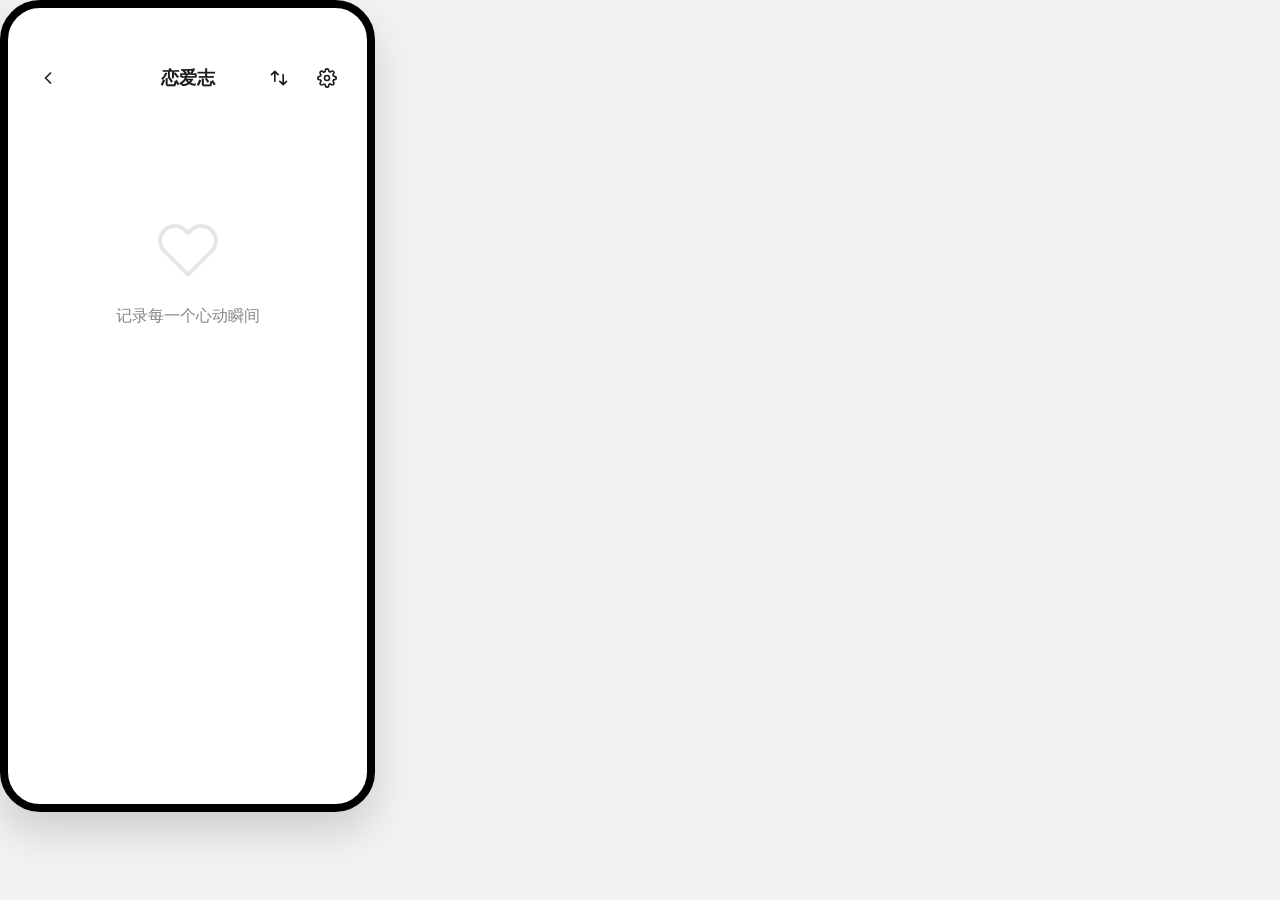
==== love_journal.html @ 40fe059c "feat: 添加恋爱志应用页面并调整样式 - 创建新的恋爱志页面 (love_journal.html)，包含可自定义壁纸的功能 - 在主页为恋爱志图标添加点击跳转链接和爱心SVG图标 - 调整好友动" ====
<!DOCTYPE html>
<html lang="zh-CN">
<head>
    <meta charset="UTF-8">
    <meta name="viewport" content="width=device-width, initial-scale=1.0, maximum-scale=1.0, user-scalable=no, viewport-fit=cover">
    <title>恋爱志</title>
    <link rel="stylesheet" href="style.css">
    <link href="https://fonts.googleapis.com/css2?family=Nunito:wght@400;700&display=swap" rel="stylesheet">
    <style>
        body {
            background-color: #f2f2f2;
            display: flex;
            justify-content: center;
            align-items: center;
            height: 100vh;
            margin: 0;
        }
        /* Settings Modal Styles */
        .app-modal {
            position: absolute;
            top: 0;
            left: 0;
            width: 100%;
            height: 100%;
            background: #f5f5f7;
            z-index: 100;
            display: none;
            flex-direction: column;
        }
        .app-modal.active {
            display: flex;
        }
        .settings-header {
            display: flex;
            justify-content: space-between;
            align-items: center;
            padding: 10px 20px;
            margin-top: 40px; /* Status bar spacing */
        }
        .settings-content {
            padding: 20px;
            flex: 1;
            overflow-y: auto;
        }
        .settings-group {
            background: white;
            border-radius: 12px;
            padding: 15px;
            margin-bottom: 20px;
            box-shadow: 0 2px 8px rgba(0,0,0,0.02);
        }
        .settings-item {
            display: flex;
            justify-content: space-between;
            align-items: center;
        }
        .settings-label {
            font-size: 16px;
            color: #1d1d1f;
        }
        .action-btn {
            background: #f2f2f2;
            border: none;
            padding: 8px 16px;
            border-radius: 8px;
            cursor: pointer;
            font-size: 14px;
            color: #1d1d1f;
        }
        
        .love-journal-header {
            display: flex;
            justify-content: space-between;
            align-items: center;
            padding: 10px 20px;
            background: transparent; /* Transparent as requested */
            position: absolute;
            top: 40px; /* Adjust based on status bar area in phone frame */
            left: 0;
            right: 0;
            z-index: 10;
        }
        .header-btn {
            background: none;
            border: none;
            cursor: pointer;
            padding: 10px;
            color: #1d1d1f;
            display: flex;
            align-items: center;
            justify-content: center;
        }
        .header-title {
            position: absolute;
            left: 50%;
            transform: translateX(-50%);
            font-size: 18px;
            font-weight: 600;
            color: #1d1d1f;
            pointer-events: none;
        }
        .header-left, .header-right {
            display: flex;
            align-items: center;
            gap: 8px;
            z-index: 20; /* Ensure buttons are clickable above title layer if needed */
        }
        .content-area {
            padding-top: 90px; /* Space for header */
            padding-left: 20px;
            padding-right: 20px;
            height: 100%;
            overflow-y: auto;
            position: relative;
            z-index: 5; /* Above background but below header */
        }
    </style>
</head>
<body>
    <div class="app-shell">
        <div class="phone-frame" style="background: #fff; position: relative; overflow: hidden;"> 
            <!-- Background Layer -->
            <div id="love-journal-bg" style="position: absolute; top: 0; left: 0; width: 100%; height: 100%; z-index: 0; background-size: cover; background-position: center; transition: background-image 0.3s ease;"></div>

            <div class="love-journal-header">
                <div class="header-left">
                    <button class="header-btn" onclick="window.location.href='index.html'">
                        <svg width="24" height="24" viewBox="0 0 24 24" fill="none" stroke="currentColor" stroke-width="2" stroke-linecap="round" stroke-linejoin="round"><path d="M15 18l-6-6 6-6"/></svg>
                    </button>
                </div>
                <div class="header-title">恋爱志</div>
                <div class="header-right">
                    <!-- Switch Icon -->
                    <button class="header-btn" id="switch-btn">
                        <svg width="24" height="24" viewBox="0 0 24 24" fill="none" stroke="currentColor" stroke-width="2" stroke-linecap="round" stroke-linejoin="round">
                            <path d="M7 16V4M7 4L3 8M7 4L11 8M17 8V20M17 20L21 16M17 20L13 16"></path>
                        </svg>
                    </button>
                    <!-- Settings Icon -->
                    <button class="header-btn" id="settings-btn">
                        <svg width="24" height="24" viewBox="0 0 24 24" fill="none" stroke="currentColor" stroke-width="2" stroke-linecap="round" stroke-linejoin="round">
                            <circle cx="12" cy="12" r="3"></circle>
                            <path d="M19.4 15a1.65 1.65 0 0 0 .33 1.82l.06.06a2 2 0 0 1 0 2.83 2 2 0 0 1-2.83 0l-.06-.06a1.65 1.65 0 0 0-1.82-.33 1.65 1.65 0 0 0-1 1.51V21a2 2 0 0 1-2 2 2 2 0 0 1-2-2v-.09A1.65 1.65 0 0 0 9 19.4a1.65 1.65 0 0 0-1.82.33l-.06.06a2 2 0 0 1-2.83 0 2 2 0 0 1 0-2.83l.06-.06a1.65 1.65 0 0 0 .33-1.82 1.65 1.65 0 0 0-1.51-1H3a2 2 0 0 1-2-2 2 2 0 0 1 2-2h.09A1.65 1.65 0 0 0 4.6 9a1.65 1.65 0 0 0-.33-1.82l-.06-.06a2 2 0 0 1 0-2.83 2 2 0 0 1 2.83 0l.06.06a1.65 1.65 0 0 0 1.82.33H9a1.65 1.65 0 0 0 1-1.51V3a2 2 0 0 1 2-2 2 2 0 0 1 2 2v.09a1.65 1.65 0 0 0 1 1.51 1.65 1.65 0 0 0 1.82-.33l.06-.06a2 2 0 0 1 2.83 0 2 2 0 0 1 0 2.83l-.06.06a1.65 1.65 0 0 0-.33 1.82V9a1.65 1.65 0 0 0 1.51 1H21a2 2 0 0 1 2 2 2 2 0 0 1-2 2h-.09a1.65 1.65 0 0 0-1.51 1z"></path>
                        </svg>
                    </button>
                </div>
            </div>
            
            <div class="content-area">
                <!-- Placeholder Content -->
                <div id="placeholder-content" style="text-align: center; color: #86868b; margin-top: 100px;">
                    <svg width="64" height="64" viewBox="0 0 24 24" fill="none" stroke="#e5e5ea" stroke-width="1.5" stroke-linecap="round" stroke-linejoin="round" style="margin-bottom: 20px;">
                        <path d="M20.84 4.61a5.5 5.5 0 0 0-7.78 0L12 5.67l-1.06-1.06a5.5 5.5 0 0 0-7.78 7.78l1.06 1.06L12 21.23l7.78-7.78 1.06-1.06a5.5 5.5 0 0 0 0-7.78z"></path>
                    </svg>
                    <p>记录每一个心动瞬间</p>
                </div>
            </div>

            <!-- Settings Modal -->
            <div id="settings-modal" class="app-modal">
                <div class="settings-header">
                    <button class="header-btn" id="close-settings-btn">
                        <svg width="24" height="24" viewBox="0 0 24 24" fill="none" stroke="currentColor" stroke-width="2" stroke-linecap="round" stroke-linejoin="round"><path d="M15 18l-6-6 6-6"/></svg>
                    </button>
                    <div class="header-title">设置</div>
                    <button class="header-btn" id="save-settings-btn" style="font-weight: bold; font-size: 16px;">保存</button>
                </div>
                <div class="settings-content">
                    <div class="settings-group">
                        <div class="settings-item">
                            <span class="settings-label">更换壁纸</span>
                            <input type="file" id="wallpaper-input" accept="image/*" style="display: none;">
                            <button class="action-btn" id="upload-wallpaper-btn">选择图片</button>
                        </div>
                        <div id="wallpaper-preview" style="margin-top: 15px; width: 100%; height: 150px; background-color: #f2f2f2; border-radius: 8px; background-size: cover; background-position: center; display: none;"></div>
                    </div>
                </div>
            </div>
        </div>
    </div>

    <script>
        document.addEventListener('DOMContentLoaded', () => {
            const settingsBtn = document.getElementById('settings-btn');
            const settingsModal = document.getElementById('settings-modal');
            const closeSettingsBtn = document.getElementById('close-settings-btn');
            const saveSettingsBtn = document.getElementById('save-settings-btn');
            const uploadWallpaperBtn = document.getElementById('upload-wallpaper-btn');
            const wallpaperInput = document.getElementById('wallpaper-input');
            const wallpaperPreview = document.getElementById('wallpaper-preview');
            const loveJournalBg = document.getElementById('love-journal-bg');
            const placeholderContent = document.getElementById('placeholder-content');

            let tempWallpaper = null;

            // Load saved wallpaper
            const savedWallpaper = localStorage.getItem('love_journal_wallpaper');
            if (savedWallpaper) {
                loveJournalBg.style.backgroundImage = `url('${savedWallpaper}')`;
                placeholderContent.style.display = 'none'; // Hide placeholder if wallpaper exists
            }

            // Open Settings
            settingsBtn.addEventListener('click', () => {
                settingsModal.classList.add('active');
                // Always fetch the latest saved wallpaper
                const currentSavedWallpaper = localStorage.getItem('love_journal_wallpaper');
                if (currentSavedWallpaper) {
                    wallpaperPreview.style.backgroundImage = `url('${currentSavedWallpaper}')`;
                    wallpaperPreview.style.display = 'block';
                } else {
                    wallpaperPreview.style.display = 'none';
                    wallpaperPreview.style.backgroundImage = '';
                }
                tempWallpaper = null; // Reset temp
            });

            // Close Settings (without saving if not saved)
            closeSettingsBtn.addEventListener('click', () => {
                settingsModal.classList.remove('active');
                tempWallpaper = null; // Discard changes
            });

            // Upload Wallpaper Trigger
            uploadWallpaperBtn.addEventListener('click', () => {
                wallpaperInput.click();
            });

            // Handle File Input
            wallpaperInput.addEventListener('change', (e) => {
                const file = e.target.files && e.target.files[0];
                if (!file) return;

                const reader = new FileReader();
                reader.onload = (event) => {
                    tempWallpaper = event.target.result;
                    wallpaperPreview.style.backgroundImage = `url('${tempWallpaper}')`;
                    wallpaperPreview.style.display = 'block';
                };
                reader.readAsDataURL(file);
                wallpaperInput.value = ''; // Reset
            });

            // Save Settings
            saveSettingsBtn.addEventListener('click', () => {
                if (tempWallpaper) {
                    localStorage.setItem('love_journal_wallpaper', tempWallpaper);
                    loveJournalBg.style.backgroundImage = `url('${tempWallpaper}')`;
                    placeholderContent.style.display = 'none'; // Hide placeholder on save
                }
                settingsModal.classList.remove('active');
            });
        });
    </script>
</body>
</html>
---- style.css ----
:root {
    /* INS 简约黑白灰 */
    --bg-color: #f5f5f7;
    --glass-bg: rgba(255, 255, 255, 0.8);
    --glass-border: rgba(0, 0, 0, 0.05);
    --shadow-light: rgba(255, 255, 255, 1);
    --shadow-dark: rgba(0, 0, 0, 0.08);
    
    --color-text: #1d1d1f;
    --color-secondary: #86868b;
    --color-accent: #000000;
}

* {
    box-sizing: border-box;
    margin: 0;
    padding: 0;
    user-select: none;
    -webkit-tap-highlight-color: transparent;
    -webkit-touch-callout: none;
}

/* 禁止输入框缩放和默认行为 */
input, textarea, select {
    user-select: auto; /* 允许选择文本 */
    -webkit-user-select: auto;
    font-size: 16px !important; /* 强制 16px 防止 iOS 缩放 */
}

input,
textarea,
select,
button,
option,
optgroup {
    font-family: inherit;
}

html {
    height: 100%;
    width: 100%;
    touch-action: manipulation; /* Allow some default touch actions but prevent double-tap zoom */
}

body {
    font-family: -apple-system, BlinkMacSystemFont, 'SF Pro Text', 'Helvetica Neue', sans-serif;
    background: #f2f2f2;
    min-height: 100vh; /* Ensure body covers viewport */
    width: 100%;
    display: flex;
    justify-content: center;
    align-items: center;
    margin: 0;
    overscroll-behavior-y: none; /* Prevent pull-to-refresh on body */
}

/* App Shell: 限制内部内容高度为视口 */
.app-shell {
    min-height: 100vh;
    width: 100%;
    display: flex;
    align-items: stretch;
}

/* 手机外框 - 桌面预览模式 */
.phone-frame {
    width: 375px;
    height: 812px;
    background: #f5f5f7;
    border-radius: 40px;
    border: 8px solid #000000;
    box-shadow: 0 20px 40px rgba(0,0,0,0.15);
    padding: 20px;
    position: relative;
    overflow: hidden;
    transition: all 0.3s ease;
}

/* 移动端全屏适配 & PWA 模式 */
@media screen and (max-width: 500px), (display-mode: standalone) {
    .app-shell {
        height: 100dvh;
        width: 100%;
        overflow: hidden;
        background: #f5f5f7;
        align-items: flex-start;
    }
    
    .phone-frame {
        width: 100%;
        height: 100dvh;
        max-height: 100dvh;
        border: none;
        border-radius: 0;
        padding: 0;
        background: transparent;
        box-shadow: none;
        display: flex;
        flex-direction: column;
        overflow: hidden;
        position: relative;
    }

    /* 确保所有全屏页面和模态框都使用 100dvh */
    .screen {
        width: 100%;
        height: 100dvh;
        position: absolute;
        top: 0;
        left: 0;
        display: none; /* 默认隐藏 */
        flex-direction: column;
        background: #f5f5f7;
    }
    
    .screen.active {
        display: flex;
        z-index: 10;
    }

    /* Home Screen specific */
    #home-screen {
        z-index: 5; /* Base layer */
        background: transparent;
    }

    /* 调整顶部安全距离 */
    .header-section {
        margin-top: max(56px, env(safe-area-inset-top));
        flex-shrink: 0; /* Prevent header from shrinking */
    }
    
    /* 适配底部安全距离 */
    .dock-container {
        padding-bottom: max(20px, env(safe-area-inset-bottom));
        height: auto; /* 允许高度自适应 */
        min-height: 90px; /* 保持原有视觉高度 */
        flex-shrink: 0; /* Prevent dock from shrinking */
    }
    
    /* 修复 iOS 弹性滚动导致的空白 */
    .main-content {
        flex: 1; /* Take remaining space */
        overflow-y: auto; /* Internal scrolling only */
        -webkit-overflow-scrolling: touch;
        overscroll-behavior-y: contain; /* 防止滚动链 */
        padding: 40px 10px 10px;
    }

    .hero-bubble {
        max-width: min(72vw, 260px);
    }

    /* Modal Fullscreen - Treat as App */
    .app-modal {
        position: absolute;
        top: 0;
        left: 0;
        width: 100%;
        height: 100dvh;
        z-index: 100;
        padding: 0;
        background: #f5f5f7;
        display: none;
        flex-direction: column;
    }
    
    .app-modal.active {
        display: flex;
    }

    .app-header,
    .line-header,
    .line-chat-header {
        margin-top: 0;
        padding-top: env(safe-area-inset-top);
        height: calc(60px + env(safe-area-inset-top));
        align-items: flex-end;
        box-sizing: border-box;
    }

    .app-modal .app-content {
        padding-bottom: max(20px, env(safe-area-inset-bottom));
    }

    .line-bottom-nav {
        padding-bottom: max(0px, env(safe-area-inset-bottom));
        height: calc(80px + env(safe-area-inset-bottom));
        box-sizing: border-box;
    }
}

.screen {
    height: 100%;
    display: flex;
    flex-direction: column;
    position: relative;
}

#home-screen {
    background: transparent;
}

/* 顶部时间 */
.header-section {
    text-align: center;
    margin-top: 64px;
    margin-bottom: 20px;
    color: var(--color-text);
}

.hero-chat-widget {
    width: 100%;
    display: flex;
    flex-direction: column;
    gap: 14px;
}

.hero-chat-row {
    width: 92%;
    display: flex;
    align-items: center;
    gap: 10px;
    margin: 0 auto;
}

.hero-chat-row.right-row {
    justify-content: flex-end;
}

.hero-avatar-btn {
    width: 58px;
    height: 58px;
    border: none;
    border-radius: 50%;
    padding: 0;
    background: transparent;
    cursor: pointer;
    flex-shrink: 0;
}

.hero-avatar {
    width: 58px;
    height: 58px;
    border-radius: 50%;
    border: 1px solid rgba(0, 0, 0, 0.06);
    background: linear-gradient(135deg, #f2f2f2, #e5e5ea);
    display: flex;
    align-items: center;
    justify-content: center;
    background-size: cover;
    background-position: center;
    background-repeat: no-repeat;
}

.hero-avatar svg {
    width: 24px;
    height: 24px;
    color: #8e8e93;
}

.hero-bubble {
    border: none;
    border-radius: 999px;
    min-height: 42px;
    padding: 10px 14px;
    max-width: min(70vw, 240px);
    width: fit-content;
    text-align: left;
    line-height: 1.35;
    font-size: 0.9rem;
    color: #1d1d1f;
    background: #ffffff;
    border: 1px solid rgba(0, 0, 0, 0.05);
    box-shadow: 0 4px 10px rgba(0, 0, 0, 0.04);
    cursor: pointer;
    white-space: normal;
    word-break: break-word;
}

.time-display {
    font-size: 4.5rem; /* 更加巨大简约 */
    font-weight: 200; /* 极细字体 */
    line-height: 1;
    color: #000000;
    letter-spacing: -2px;
}

.date-display {
    font-size: 1rem;
    margin-top: 5px;
    color: var(--color-secondary);
    font-weight: 500;
    letter-spacing: 1px;
    text-transform: uppercase;
}

/* 中间区域 */
.main-content {
    flex: 1;
    display: flex;
    flex-direction: column;
    gap: 20px;
    padding: 20px 24px 0; /* Adjusted padding */
    align-items: stretch;
}

/* 顶部个人信息组件 */
.top-profile-widget {
    display: flex;
    flex-direction: column;
    align-items: center;
    gap: 12px;
    margin-top: 20px;
    margin-bottom: 20px;
}

.top-avatar-container {
    padding: 4px;
    background: rgba(255, 255, 255, 0.4);
    border-radius: 50%;
    backdrop-filter: blur(10px);
    box-shadow: 0 8px 20px rgba(0, 0, 0, 0.06);
    position: relative;
    z-index: 2; /* Ensure avatar is above capsule */
}

.top-avatar-large {
    width: 80px;
    height: 80px;
    border-radius: 50%;
    background: #e5e5ea;
    display: flex;
    align-items: center;
    justify-content: center;
    color: #8e8e93;
    overflow: hidden;
    position: relative;
}

.top-avatar-large svg {
    width: 40px;
    height: 40px;
}

.top-avatar-large img {
    width: 100%;
    height: 100%;
    object-fit: cover;
}

.top-glass-capsule-large {
    min-width: 320px; /* Increased width */
    width: fit-content;
    max-width: 90%;
    padding: 24px 30px 14px; /* Increased side padding */
    margin-top: -20px; /* Negative margin to move up under avatar */
    background: rgba(255, 255, 255, 0.25);
    backdrop-filter: blur(12px);
    -webkit-backdrop-filter: blur(12px);
    border-radius: 24px; /* Slightly more rounded */
    display: flex;
    flex-direction: column;
    align-items: center;
    justify-content: center;
    box-shadow: 0 4px 15px rgba(0, 0, 0, 0.03);
    border: 1px solid rgba(255, 255, 255, 0.3);
    color: var(--color-text);
    position: relative;
    z-index: 1;
}

.profile-text-group {
    display: flex;
    flex-direction: column;
    align-items: center;
    justify-content: space-between;
    width: 100%;
    min-height: 56px;
    margin-top: -8px;
}

.profile-name {
    font-size: 1.2rem;
    font-weight: 700;
    line-height: 1.2;
    margin-top: -2px;
    outline: none; /* Remove focus outline */
}

.profile-handle {
    font-size: 0.85rem;
    color: #000000; /* Changed to black */
    font-weight: 500;
    margin-bottom: -2px;
    outline: none;
}

.top-status-row {
    display: flex;
    align-items: center;
    justify-content: space-between; /* Align items to edges */
    width: 320px; /* Match width of large capsule */
    gap: 0; /* Remove gap as we use justify-content */
}

.top-glass-capsule-small {
    flex: 1; /* Take up available space */
    margin-right: 10px; /* Space between capsule and avatar */
    padding: 8px 20px;
    background: rgba(255, 255, 255, 0.25);
    backdrop-filter: blur(12px);
    -webkit-backdrop-filter: blur(12px);
    border-radius: 999px;
    display: flex;
    align-items: center;
    justify-content: center;
    box-shadow: 0 4px 15px rgba(0, 0, 0, 0.03);
    border: 1px solid rgba(255, 255, 255, 0.3);
    color: #000000;
    font-size: 0.85rem;
}

.top-avatar-small {
    width: 44px;
    height: 44px;
    border-radius: 50%;
    background: rgba(255, 255, 255, 0.4);
    backdrop-filter: blur(10px);
    display: flex;
    align-items: center;
    justify-content: center;
    box-shadow: 0 4px 10px rgba(0, 0, 0, 0.05);
    color: #000000;
    flex-shrink: 0; /* Prevent shrinking */
    overflow: hidden;
}

.top-glass-capsule-small span,
.top-avatar-small span {
    color: #000000;
    outline: none;
    display: block;
}

.top-glass-capsule-small span {
    max-width: 100%;
    text-align: center;
}

.top-avatar-small span {
    width: 100%;
    padding: 0 6px;
    text-align: center;
    white-space: nowrap;
    overflow: hidden;
    text-overflow: ellipsis;
}

/* Split Layout */
.hero-split-row {
    flex: none;
    display: flex;
    width: 100%;
    gap: 20px;
    align-items: stretch; /* Ensure equal height */
}

/* Left Stand Area */
.stand-container {
    flex: 1;
    display: flex;
    flex-direction: column;
    align-items: center;
    justify-content: flex-start;
    position: relative;
    cursor: default; /* Changed from pointer since click is split */
    perspective: 1000px; /* 添加透视效果，让旋转更真实 */
    /* Ensure it matches the height of the grid */
}

.stand-figure {
    width: 100%;
    flex: 1;
    display: flex;
    align-items: flex-start;
    justify-content: center;
    background-size: auto 100%;
    background-repeat: no-repeat;
    background-position: center top;
    transition: transform 0.2s;
    padding-bottom: 8px; /* Space for base overlap */
    position: relative;
    z-index: 10; /* Higher than base */
    cursor: pointer; /* Add pointer for rotation interaction */
    transform-origin: center bottom; /* 设置旋转轴为底部中心 */
    transform-style: preserve-3d; /* 保持 3D 空间 */
}

/* 旋转动画类 */
.spin-animation {
    /* 快速连贯的转一圈，类似角色转身 */
    animation: spin-smooth 1.2s ease-in-out; 
}

@keyframes spin-smooth {
    0% { transform: rotateY(0deg); }
    100% { transform: rotateY(360deg); }
}

.stand-figure:active {
    transform: scale(0.98);
}

.stand-placeholder {
    display: flex;
    flex-direction: column;
    align-items: center;
    gap: 8px;
    color: rgba(0,0,0,0.15);
}

.stand-placeholder svg {
    width: 48px;
    height: 48px;
}

.stand-placeholder span {
    font-size: 0.9rem;
    font-weight: 600;
}

.stand-base {
    width: 64%;
    height: 12px;
    background: rgba(255, 255, 255, 0.4);
    border: 1px solid rgba(255, 255, 255, 0.5);
    border-radius: 50%;
    margin-top: -8px; /* Slightly more overlap */
    box-shadow: 0 4px 10px rgba(0,0,0,0.04);
    backdrop-filter: blur(5px);
    position: relative; /* Ensure z-index works */
    z-index: 1;
}

/* 右侧应用区域 */
.apps-grid-right {
    flex: 1;
    display: grid;
    grid-template-columns: 1fr 1fr;
    gap: 12px; /* Compact gap */
    align-content: flex-start;
}

/* INS风应用图标 */
.app-icon {
    display: flex;
    flex-direction: column;
    align-items: center;
    gap: 8px;
    cursor: pointer;
    transition: transform 0.2s;
}

.app-icon:active {
    transform: scale(0.95);
}

.candy-box {
    width: 100%;
    aspect-ratio: 1;
}

.icon-inner {
    width: 60px;
    height: 60px;
    border-radius: 18px;
    background: #ffffff;
    /* 极简微投影 */
    box-shadow: 
        0 4px 10px rgba(0,0,0,0.03),
        0 1px 2px rgba(0,0,0,0.02);
    display: flex;
    justify-content: center;
    align-items: center;
    border: 1px solid rgba(0,0,0,0.03);
    color: #1d1d1f; /* 图标颜色 */
    font-size: 1.2rem;
    font-weight: 500;
}

.app-name {
    font-size: 0.75rem;
    color: var(--color-text);
    font-weight: 500;
    opacity: 0.8;
}

/* 底部 Dock 栏 */
.dock-container {
    margin-top: auto; /* Push to bottom */
    margin-bottom: 15px;
    padding: 0 15px;
    width: 100%; /* Ensure full width */
}

.dock-glass {
    height: 80px;
    background: rgba(255, 255, 255, 0.35);
    backdrop-filter: blur(20px);
    border-radius: 24px;
    display: flex;
    justify-content: space-around;
    align-items: center;
    padding: 10px;
    box-shadow: 0 10px 30px rgba(0,0,0,0.05);
    border: 1px solid rgba(255,255,255,0.45);
}

.dock-icon .icon-inner {
    width: 50px;
    height: 50px;
    border-radius: 14px;
}

/* 模态框通用样式 */
.app-modal {
    position: absolute;
    top: 0;
    left: 0;
    width: 100%;
    height: 100%;
    background: #f5f5f7;
    z-index: 100;
    transform: translateY(100%);
    transition: transform 0.4s cubic-bezier(0.2, 0.8, 0.2, 1);
    display: flex;
    flex-direction: column;
}

.app-modal.active {
    transform: translateY(0);
}

#worldbook-binding-modal,
#memory-settings-modal,
#memory-token-settings-modal,
#manual-summary-modal {
    z-index: 1200;
}

/* 修复：确保日记详情弹窗在记忆设置页面（z-index: 1200）之上显示 */
#memory-diary-detail-overlay {
    z-index: 1300;
}

/* 设置页面 Header */
.app-header {
    height: 60px;
    display: flex;
    justify-content: space-between;
    align-items: center;
    padding: 0 20px;
    margin-top: 40px; /* 避开时间区域或安全区 */
}

.header-title {
    font-size: 1.1rem;
    font-weight: 600;
    color: var(--color-text);
}

.header-btn {
    border: none;
    background: transparent;
    color: var(--color-text);
    font-size: 1rem;
    cursor: pointer;
    width: 40px;
    height: 40px;
    display: flex;
    align-items: center;
    justify-content: center;
}

.save-btn {
    width: auto;
    padding: 0 15px;
    height: 32px;
    background: #000000;
    color: #fff;
    border-radius: 16px;
    font-size: 0.85rem;
    font-weight: 600;
    transition: all 0.2s;
}

.save-btn:active {
    transform: scale(0.95);
    opacity: 0.9;
}

.app-content {
    flex: 1;
    overflow-y: auto;
    padding: 20px;
}

/* 设置卡片样式 - INS 极简风 */
.settings-card {
    background: #ffffff;
    border-radius: 24px;
    padding: 25px;
    box-shadow: 
        0 4px 20px rgba(0,0,0,0.02),
        0 1px 5px rgba(0,0,0,0.02);
    border: 1px solid rgba(0,0,0,0.03);
    margin-bottom: 20px;
}

.card-title {
    font-size: 1rem;
    font-weight: 600;
    margin-bottom: 20px;
    color: #000000;
}

.form-group {
    margin-bottom: 20px;
}

.form-group label {
    display: block;
    font-size: 0.85rem;
    color: var(--color-secondary);
    margin-bottom: 8px;
    font-weight: 500;
}

/* 输入框扁平化 */
.candy-input {
    width: 100%;
    height: 36px; /* 扁平高度 */
    padding: 0 12px;
    border: 1px solid #e5e5ea;
    border-radius: 8px; /* 小圆角 */
    background: #f5f5f7;
    font-size: 0.9rem;
    color: var(--color-text);
    outline: none;
    transition: all 0.2s;
    box-shadow: inset 0 1px 3px rgba(0,0,0,0.03); /* 极细微内阴影 */
}

.candy-input:focus {
    border-color: #000000;
    background: #ffffff;
}

.input-with-btn {
    display: flex;
    gap: 10px;
}

.candy-btn-small {
    height: 36px;
    padding: 0 15px;
    border: none;
    border-radius: 8px;
    background: #e5e5ea;
    color: #000000;
    font-size: 0.85rem;
    font-weight: 600;
    cursor: pointer;
    white-space: nowrap;
    transition: all 0.2s;
}

.candy-btn-small:active {
    background: #d1d1d6;
}

.appearance-wallpaper-card,
.appearance-font-card {
    padding: 20px;
}

.appearance-font-card .card-title {
    font-size: 0.95rem;
    margin-bottom: 12px;
}

#appearance-modal .appearance-row {
    display: flex;
    align-items: center;
    gap: 10px;
    margin-bottom: 12px;
}

#appearance-modal .appearance-row:last-child {
    margin-bottom: 0;
}

#appearance-modal .appearance-row label {
    margin-bottom: 0;
    font-size: 0.85rem;
    color: var(--color-secondary);
    font-weight: 500;
    flex: 1;
}

#appearance-modal .appearance-row .candy-input,
#appearance-modal .appearance-row .appearance-font-select {
    flex: 1;
    min-width: 0;
}

#appearance-modal .appearance-row .candy-btn-small {
    height: 34px;
    font-size: 0.82rem;
    padding: 0 12px;
}

.appearance-font-select {
    width: 100%;
    height: 36px;
    border: 1px solid #e5e5ea;
    border-radius: 8px;
    background: #f5f5f7;
    padding: 0 10px;
    font-size: 0.85rem;
    color: #1d1d1f;
    outline: none;
}

.appearance-font-select:focus {
    border-color: #000000;
    background: #ffffff;
}

.font-preview-box {
    min-height: 44px;
    display: flex;
    align-items: center;
    padding: 10px 12px;
    margin-bottom: 12px;
    border-radius: 10px;
    border: 1px solid #e5e5ea;
    background: #f5f5f7;
    color: #1d1d1f;
    font-size: 0.95rem;
    line-height: 1.4;
}

.font-size-row {
    margin-bottom: 12px;
}

.font-size-row label {
    display: block;
    font-size: 0.82rem;
    color: #86868b;
    margin-bottom: 8px;
    font-weight: 500;
}

.font-size-slider {
    -webkit-appearance: none;
    appearance: none;
    width: 100%;
    height: 5px;
    border-radius: 3px;
    background: #e5e5ea;
    outline: none;
}

.font-size-slider::-webkit-slider-thumb {
    -webkit-appearance: none;
    appearance: none;
    width: 18px;
    height: 18px;
    border-radius: 50%;
    background: #1d1d1f;
    border: 2px solid #ffffff;
    box-shadow: 0 2px 6px rgba(0, 0, 0, 0.2);
}

.font-size-slider::-moz-range-thumb {
    width: 18px;
    height: 18px;
    border-radius: 50%;
    background: #1d1d1f;
    border: 2px solid #ffffff;
    box-shadow: 0 2px 6px rgba(0, 0, 0, 0.2);
}

.font-preset-manage-list {
    display: flex;
    flex-direction: column;
    gap: 10px;
    max-height: 280px;
    overflow-y: auto;
}

.font-preset-manage-item {
    display: flex;
    align-items: center;
    justify-content: space-between;
    gap: 8px;
    border: 1px solid #e5e5ea;
    border-radius: 10px;
    padding: 10px 12px;
    background: #f5f5f7;
}

.font-preset-meta {
    min-width: 0;
    display: flex;
    flex-direction: column;
    gap: 3px;
}

.font-preset-name {
    font-size: 0.88rem;
    font-weight: 600;
    color: #1d1d1f;
}

.font-preset-url {
    font-size: 0.76rem;
    color: #86868b;
    white-space: nowrap;
    overflow: hidden;
    text-overflow: ellipsis;
    max-width: 180px;
}

.font-preset-delete-btn {
    border: none;
    border-radius: 8px;
    padding: 0 10px;
    height: 28px;
    background: #1d1d1f;
    color: #ffffff;
    font-size: 0.76rem;
    font-weight: 600;
    flex-shrink: 0;
}

/* 模型列表 */
.model-list-container {
    margin-top: -10px;
    margin-bottom: 20px;
    max-height: 150px;
    overflow-y: auto;
    border-radius: 12px;
    background: #f5f5f7;
    border: 1px solid #e5e5ea;
}

.model-item {
    padding: 10px 12px;
    font-size: 0.85rem;
    border-bottom: 1px solid #e5e5ea;
    cursor: pointer;
}

.model-item:last-child {
    border-bottom: none;
}

.model-item:hover {
    background: #e5e5ea;
}

.api-settings-card {
    padding: 20px;
}

.api-settings-card .card-title {
    font-size: 0.95rem;
    margin-bottom: 14px;
}

.api-settings-card .form-group {
    margin-bottom: 14px;
}

.api-settings-card .form-group label {
    font-size: 0.8rem;
    margin-bottom: 6px;
}

.api-settings-card .candy-input {
    height: 34px;
    font-size: 0.85rem;
    padding: 0 10px;
}

.api-settings-card .candy-btn-small {
    height: 34px;
    font-size: 0.82rem;
    padding: 0 12px;
}

.model-input-wrap {
    position: relative;
    flex: 1;
}

.model-input-wrap .candy-input {
    padding-right: 34px;
}

.model-dropdown-arrow {
    position: absolute;
    top: 50%;
    right: 8px;
    transform: translateY(-50%);
    border: none;
    background: transparent;
    color: #86868b;
    width: 18px;
    height: 18px;
    display: flex;
    align-items: center;
    justify-content: center;
    cursor: pointer;
    transition: transform 0.2s ease, color 0.2s ease;
}

.model-input-wrap.open .model-dropdown-arrow {
    transform: translateY(-50%) rotate(180deg);
    color: #1d1d1f;
}

/* Toggle 开关 */
.toggle-group {
    display: flex;
    justify-content: space-between;
    align-items: center;
}

.toggle-group label {
    margin-bottom: 0;
}

.switch {
    position: relative;
    display: inline-block;
    width: 44px;
    height: 24px;
}

.switch input {
    opacity: 0;
    width: 0;
    height: 0;
}

.slider {
    position: absolute;
    cursor: pointer;
    top: 0;
    left: 0;
    right: 0;
    bottom: 0;
    background-color: #e5e5ea; /* 默认灰色 */
    transition: .4s;
    border-radius: 24px;
}

.slider:before {
    position: absolute;
    content: "";
    height: 20px;
    width: 20px;
    left: 2px;
    bottom: 2px;
    background-color: white;
    transition: .4s;
    border-radius: 50%;
    box-shadow: 0 2px 4px rgba(0,0,0,0.2);
}

input:checked + .slider {
    background-color: #000000; /* 选中黑色 */
}

input:checked + .slider:before {
    transform: translateX(20px);
}

/* Range Slider */
.candy-range {
    -webkit-appearance: none;
    appearance: none;
    width: 100%;
    height: 4px;
    background: #e5e5ea;
    border-radius: 2px;
    outline: none;
    margin-top: 10px;
}

.candy-range::-webkit-slider-thumb {
    -webkit-appearance: none;
    appearance: none;
    width: 20px;
    height: 20px;
    border-radius: 50%;
    background: #ffffff;
    border: 1px solid rgba(0,0,0,0.1);
    box-shadow: 0 2px 6px rgba(0,0,0,0.15);
    cursor: pointer;
    transition: transform 0.1s;
}

.candy-range::-webkit-slider-thumb:active {
    transform: scale(1.1);
    background: #f5f5f7;
}

/* --- LINE App 样式 --- */

.line-app-container {
    height: 100%;
    display: flex;
    flex-direction: column;
    background: #f5f5f7;
}

/* LINE Header */
.line-header {
    height: 60px;
    display: flex;
    justify-content: space-between;
    align-items: center;
    padding: 0 20px;
    margin-top: 40px;
    /* border-bottom: 1px solid rgba(0,0,0,0.05); */
}

.line-header-left {
    flex: 1;
    display: flex;
    align-items: center;
}

.line-header-icons {
    display: flex;
    gap: 15px;
    align-items: center;
}

.line-icon-btn {
    color: #1d1d1f;
    cursor: pointer;
    display: flex;
    align-items: center;
    justify-content: center;
    transition: opacity 0.2s;
}

.line-icon-btn:hover {
    opacity: 0.6;
}

/* LINE Content */
.line-main-content {
    flex: 1;
    padding: 20px 25px;
    display: flex;
    flex-direction: column;
    gap: 30px;
}

/* User Row */
.line-user-row {
    display: flex;
    justify-content: space-between;
    align-items: center;
    margin-top: 10px;
    cursor: pointer;
}

.line-username {
    font-size: 1.5rem;
    font-weight: 600;
    color: #1d1d1f;
}

.line-avatar {
    width: 56px;
    height: 56px;
    border-radius: 50%;
    background: #ffffff;
    border: 2px solid #e5e5ea;
    display: flex;
    justify-content: center;
    align-items: center;
    overflow: hidden;
}

.line-avatar img {
    width: 100%;
    height: 100%;
    object-fit: cover;
}

.line-user-settings-card {
    padding: 16px;
}

.line-user-settings-toolbar {
    display: flex;
    justify-content: flex-start;
    margin-bottom: 12px;
}

.line-user-add-btn {
    width: 38px;
    height: 38px;
    border: none;
    border-radius: 10px;
    background: #f2f2f2;
    color: #1d1d1f;
    display: flex;
    align-items: center;
    justify-content: center;
    cursor: pointer;
}

.line-user-settings-list {
    display: flex;
    flex-direction: column;
    gap: 12px;
}

.line-user-settings-item {
    margin-top: 0;
    cursor: pointer;
    transition: background-color 0.2s, border-color 0.2s;
}

.line-user-settings-item.selected {
    background: #efeff4;
    border: 1px solid #d1d1d6;
}

/* Middle Icons */
.line-middle-icons {
    display: flex;
    justify-content: space-between; /* 左右分布 */
    align-items: flex-start;
    gap: 0;
    margin-top: 20px;
    padding: 0 10px; /* 增加一点内边距防止太贴边 */
}

.line-mid-item {
    display: flex;
    flex-direction: column;
    align-items: center;
    gap: 8px;
    cursor: pointer;
    flex: 1; /* 均分空间 */
}

.line-mid-icon {
    width: 48px;
    height: 48px;
    /* 移除背景、边框和阴影 */
    background: transparent;
    border: none;
    box-shadow: none;
    display: flex;
    justify-content: center;
    align-items: center;
    color: #1d1d1f;
}

.line-mid-item span {
    font-size: 0.75rem;
    color: var(--color-text); /* 加深颜色 */
    font-weight: 500;
}

/* Groups List */
.line-groups-list {
    display: flex;
    flex-direction: column;
    margin-top: 20px;
    padding: 0 5px;
}

.line-group-item {
    display: flex;
    justify-content: space-between;
    align-items: center;
    padding: 16px 10px;
    border-bottom: 1px solid rgba(0,0,0,0.05); /* 极细分割线 */
    cursor: pointer;
    transition: background 0.2s;
}

.line-group-item:last-child {
    border-bottom: none;
}

.line-group-item:active {
    background: rgba(0,0,0,0.02);
}

.group-name {
    font-size: 0.95rem;
    color: #1d1d1f;
    font-weight: 500;
}

.group-arrow {
    color: #c7c7cc;
    display: flex;
    align-items: center;
    transition: transform 0.3s ease; /* 箭头旋转动画 */
}

/* 箭头旋转状态 */
.line-group-item.active .group-arrow {
    transform: rotate(180deg);
}

/* Group Content (Hidden by default) */
.group-content {
    display: none;
    padding-left: 15px;
    padding-bottom: 10px;
    animation: fadeIn 0.3s ease;
}

.group-content.active {
    display: block;
}

@keyframes fadeIn {
    from { opacity: 0; transform: translateY(-5px); }
    to { opacity: 1; transform: translateY(0); }
}

.group-subitem {
    display: flex;
    align-items: center;
    gap: 12px;
    padding: 10px 0;
    border-bottom: 1px solid rgba(0,0,0,0.03);
    cursor: pointer;
    transition: transform 0.18s ease, opacity 0.18s ease;
}

.group-subitem:active {
    transform: scale(0.98);
    opacity: 0.86;
}

.group-subitem:last-child {
    border-bottom: none;
}

.subitem-avatar {
    width: 30px;
    height: 30px;
    border-radius: 50%;
    background: #e5e5ea;
    color: #8e8e93;
    display: flex;
    justify-content: center;
    align-items: center;
    font-size: 0.8rem;
    font-weight: 600;
}

.group-subitem span {
    font-size: 0.9rem;
    color: #1d1d1f;
}

/* --- Chat Page Styles --- */
.line-page {
    flex: 1;
    display: flex;
    flex-direction: column;
    overflow: hidden;
}

.line-chat-header {
    height: 60px;
    display: flex;
    justify-content: space-between;
    align-items: center;
    padding: 0 20px;
    margin-top: 40px; /* 安全区 */
}

.chat-header-title {
    font-size: 1.5rem;
    font-weight: 700;
    color: #1d1d1f;
}

.chat-header-icons {
    display: flex;
    gap: 20px;
}

.line-chat-list {
    flex: 1;
    overflow-y: auto;
    padding: 0;
}

/* Chat List Item Styles */
.chat-list-item {
    display: flex;
    align-items: center;
    padding: 15px 20px;
    gap: 15px;
    cursor: pointer;
    transition: background 0.2s;
}

.chat-list-item:active {
    background: rgba(0,0,0,0.02);
}

.chat-item-avatar {
    width: 36px;
    height: 36px;
    border-radius: 50%;
    background: #e5e5ea;
    color: #8e8e93;
    display: flex;
    justify-content: center;
    align-items: center;
    font-size: 1.1rem;
    font-weight: 600;
}

.chat-item-info {
    flex: 1;
    display: flex;
    flex-direction: column;
    gap: 4px;
    min-width: 0;
}

.chat-item-name {
    font-size: 0.95rem;
    font-weight: 600;
    color: #1d1d1f;
}

.chat-item-msg {
    font-size: 0.8rem;
    color: #86868b;
    white-space: nowrap;
    overflow: hidden;
    text-overflow: ellipsis;
    max-width: 100%;
}

.chat-item-unread {
    min-width: 18px;
    height: 18px;
    border-radius: 999px;
    background: #1d1d1f;
    color: #ffffff;
    font-size: 0.68rem;
    font-weight: 600;
    display: inline-flex;
    align-items: center;
    justify-content: center;
    padding: 0 6px;
    line-height: 1;
}

.chat-item-unread.hidden {
    display: none;
}

.ins-toast-stack {
    position: absolute;
    top: max(16px, env(safe-area-inset-top));
    left: 50%;
    transform: translateX(-50%);
    width: calc(100% - 28px);
    max-width: 340px;
    display: flex;
    flex-direction: column;
    gap: 8px;
    z-index: 3500;
    pointer-events: none;
}

.ins-message-toast {
    background: rgba(255, 255, 255, 0.95);
    color: #1d1d1f;
    border: 1px solid rgba(0, 0, 0, 0.08);
    border-radius: 14px;
    box-shadow: 0 8px 18px rgba(0, 0, 0, 0.12);
    backdrop-filter: blur(8px);
    padding: 10px 12px;
    display: flex;
    flex-direction: column;
    gap: 4px;
    animation: toastSlideIn 0.22s ease;
}

.ins-message-toast-title {
    font-size: 0.8rem;
    font-weight: 700;
    color: #000000;
}

.ins-message-toast-content {
    font-size: 0.76rem;
    color: #636366;
    line-height: 1.35;
    white-space: nowrap;
    overflow: hidden;
    text-overflow: ellipsis;
}

@keyframes toastSlideIn {
    from {
        transform: translateY(-8px);
        opacity: 0;
    }
    to {
        transform: translateY(0);
        opacity: 1;
    }
}

/* --- INS Modal Styles --- */
.ins-modal-overlay {
    position: absolute;
    top: 0;
    left: 0;
    width: 100%;
    height: 100%;
    background: rgba(0, 0, 0, 0.4);
    backdrop-filter: blur(5px);
    z-index: 200;
    display: flex;
    justify-content: center;
    align-items: center;
    animation: fadeIn 0.2s ease;
}

#api-error-modal {
    z-index: 3000;
}

.ins-modal {
    width: 80%;
    background: #ffffff;
    border-radius: 20px;
    padding: 20px;
    box-shadow: 0 10px 40px rgba(0,0,0,0.2);
    animation: scaleIn 0.2s cubic-bezier(0.2, 0.8, 0.2, 1);
}

@keyframes scaleIn {
    from { transform: scale(0.9); opacity: 0; }
    to { transform: scale(1); opacity: 1; }
}

.ins-modal-header {
    display: flex;
    justify-content: space-between;
    align-items: center;
    margin-bottom: 20px;
}

.ins-modal-header h3 {
    font-size: 1.1rem;
    font-weight: 700;
    color: #1d1d1f;
}

.ins-modal-close {
    background: transparent;
    border: none;
    color: #86868b;
    cursor: pointer;
    padding: 5px;
}

.api-error-message {
    font-size: 0.92rem;
    color: #1d1d1f;
    line-height: 1.5;
    white-space: pre-wrap;
    word-break: break-word;
}

.avatar-source-actions {
    display: flex;
    flex-direction: column;
    gap: 10px;
}

.voice-action-buttons {
    display: flex;
    flex-direction: column;
    gap: 10px;
}

.ins-input-group {
    margin-bottom: 15px;
}

.ins-input-group label {
    display: block;
    font-size: 0.8rem;
    color: #86868b;
    margin-bottom: 8px;
    font-weight: 500;
}

.ins-input-group input {
    width: 100%;
    height: 40px;
    padding: 0 12px;
    border: 1px solid #e5e5ea;
    border-radius: 10px;
    background: #f5f5f7;
    font-size: 0.95rem;
    color: #1d1d1f;
    outline: none;
    transition: border-color 0.2s;
}

.ins-input-group input:focus {
    border-color: #000000;
    background: #ffffff;
}

.ins-modal-footer {
    margin-top: 10px;
}

.ins-btn-primary {
    width: 100%;
    height: 44px;
    background: #000000;
    color: #ffffff;
    border: none;
    border-radius: 12px;
    font-size: 0.95rem;
    font-weight: 600;
    cursor: pointer;
}

.ins-btn-primary:active {
    opacity: 0.8;
}

.ins-btn-secondary {
    width: 100%;
    height: 44px;
    background: #e5e5ea;
    color: #1d1d1f;
    border: none;
    border-radius: 12px;
    font-size: 0.95rem;
    font-weight: 600;
    cursor: pointer;
}

.ins-btn-secondary:active {
    opacity: 0.85;
}

.ins-btn-danger {
    width: 100%;
    height: 44px;
    background: #ff3b30;
    color: #ffffff;
    border: none;
    border-radius: 12px;
    font-size: 0.95rem;
    font-weight: 600;
    cursor: pointer;
}

.ins-btn-danger:active {
    opacity: 0.85;
}

.delete-confirm-text {
    font-size: 0.92rem;
    color: #1d1d1f;
    line-height: 1.5;
}

.delete-confirm-actions {
    display: grid;
    grid-template-columns: repeat(2, minmax(0, 1fr));
    gap: 10px;
}

.friend-profile-card {
    width: 84%;
    max-width: 320px;
    background: rgba(255, 255, 255, 0.92);
    border: 1px solid rgba(255, 255, 255, 0.65);
    border-radius: 24px;
    box-shadow: 0 18px 46px rgba(0, 0, 0, 0.22);
    backdrop-filter: blur(16px);
    padding: 18px 16px 16px;
    animation: scaleIn 0.2s cubic-bezier(0.2, 0.8, 0.2, 1);
}

.friend-profile-top {
    display: flex;
    align-items: center;
    gap: 14px;
    position: relative;
}

.friend-profile-delete-btn {
    width: 26px;
    height: 26px;
    border: none;
    border-radius: 50%;
    background: rgba(0, 0, 0, 0.06);
    color: #ff3b30;
    display: flex;
    align-items: center;
    justify-content: center;
    padding: 0;
    cursor: pointer;
    position: absolute;
    top: 0;
    right: 0;
}

.friend-profile-delete-btn svg {
    width: 14px;
    height: 14px;
}

.friend-profile-delete-btn:active {
    transform: scale(0.94);
    background: rgba(0, 0, 0, 0.1);
}

.friend-profile-avatar {
    width: 62px;
    height: 62px;
    border-radius: 50%;
    background: #ececf1;
    color: #8e8e93;
    display: flex;
    align-items: center;
    justify-content: center;
    flex-shrink: 0;
    overflow: hidden;
}

.friend-profile-avatar img,
.friend-profile-avatar svg {
    width: 100%;
    height: 100%;
    object-fit: cover;
}

.friend-profile-meta {
    flex: 1;
    min-width: 0;
}

.friend-profile-name {
    font-size: 1rem;
    font-weight: 700;
    color: #1d1d1f;
    white-space: nowrap;
    overflow: hidden;
    text-overflow: ellipsis;
}

.friend-profile-signature {
    margin-top: 6px;
    font-size: 0.76rem;
    line-height: 1.4;
    color: #6e6e73;
    display: -webkit-box;
    -webkit-line-clamp: 2;
    -webkit-box-orient: vertical;
    overflow: hidden;
}

.friend-profile-actions {
    margin-top: 16px;
    display: grid;
    grid-template-columns: repeat(2, minmax(0, 1fr));
    gap: 10px;
}

.friend-profile-btn {
    height: 42px;
    border: none;
    border-radius: 12px;
    background: #e5e5ea;
    color: #3a3a3c;
    font-size: 0.9rem;
    font-weight: 600;
    cursor: pointer;
    transition: transform 0.18s ease, background 0.18s ease;
}

.friend-profile-btn:active {
    transform: scale(0.96);
    background: #d8d8de;
}

#friend-feed-modal {
    z-index: 1250;
}

.friend-feed-page {
    height: 100%;
    background: #f5f5f7;
    display: flex;
    flex-direction: column;
}

.friend-feed-topbar {
    position: absolute;
    top: 0;
    left: 0;
    right: 0;
    z-index: 3;
    height: calc(56px + env(safe-area-inset-top));
    padding: env(safe-area-inset-top) 14px 0;
    display: flex;
    align-items: center;
    background: transparent;
}

.friend-feed-back-btn {
    width: 36px;
    height: 36px;
    border: none;
    border-radius: 18px;
    background: rgba(255, 255, 255, 0.28);
    color: #ffffff;
    display: inline-flex;
    align-items: center;
    justify-content: center;
    padding: 0;
    cursor: pointer;
    backdrop-filter: blur(8px);
}

.friend-feed-back-btn:active {
    transform: scale(0.95);
}

.friend-feed-wallpaper {
    position: relative;
    height: 210px;
    background: linear-gradient(135deg, #7f7fd5 0%, #86a8e7 50%, #91eae4 100%);
    background-size: cover;
    background-position: center;
    overflow: hidden;
}

.friend-feed-wallpaper::after {
    content: '';
    position: absolute;
    inset: 0;
    background: linear-gradient(180deg, rgba(0, 0, 0, 0.16) 0%, rgba(0, 0, 0, 0.04) 60%, rgba(0, 0, 0, 0) 100%);
}

.friend-feed-avatar-wrap {
    margin-top: -42px;
    display: flex;
    justify-content: center;
    position: relative;
    z-index: 4;
}

.friend-feed-avatar {
    width: 88px;
    height: 88px;
    border-radius: 50%;
    background: #ececf1;
    color: #8e8e93;
    border: 3px solid #ffffff;
    box-shadow: 0 12px 24px rgba(0, 0, 0, 0.16);
    overflow: hidden;
    display: flex;
    align-items: center;
    justify-content: center;
}

.friend-feed-avatar img,
.friend-feed-avatar svg {
    width: 100%;
    height: 100%;
    object-fit: cover;
}

/* Bottom Nav */
.line-bottom-nav {
    height: 80px;
    background: rgba(255, 255, 255, 0.9);
    backdrop-filter: blur(20px);
    border-top: 1px solid rgba(0,0,0,0.05);
    display: flex;
    justify-content: space-around;
    align-items: flex-start;
    padding-top: 15px;
}

.line-nav-item {
    display: flex;
    flex-direction: column;
    align-items: center;
    gap: 4px;
    color: #86868b; /* Default gray */
    cursor: pointer;
    flex: 1;
}

.line-nav-item.active {
    color: #000000; /* Active black */
}

.line-nav-item .nav-icon svg {
    width: 24px;
    height: 24px;
}

.line-nav-item span {
    font-size: 0.65rem;
    font-weight: 500;
}

/* Message Context Menu */
.message-context-menu {
    position: fixed;
    z-index: 10000;
    background: #1d1d1f; /* Dark background */
    color: #fff;
    border-radius: 8px; /* Slightly smaller radius */
    box-shadow: 0 4px 12px rgba(0,0,0,0.3);
    padding: 0; /* Remove padding */
    display: flex;
    flex-direction: row; /* Horizontal layout */
    align-items: center;
    min-width: auto;
    animation: menuFadeIn 0.15s ease-out;
    overflow: hidden;
}

/* Arrow for the menu */
.message-context-menu::after {
    content: '';
    position: absolute;
    width: 0;
    height: 0;
    border-left: 6px solid transparent;
    border-right: 6px solid transparent;
    border-top: 6px solid #1d1d1f;
    bottom: -6px;
    left: 50%;
    transform: translateX(-50%);
}

.message-context-menu.flipped::after {
    border-top: none;
    border-bottom: 6px solid #1d1d1f;
    bottom: auto;
    top: -6px;
}

@keyframes menuFadeIn {
    from { opacity: 0; transform: scale(0.95); }
    to { opacity: 1; transform: scale(1); }
}

.message-context-menu .ctx-menu-item {
    padding: 8px 16px; /* Compact padding */
    font-size: 0.9rem;
    font-weight: 500;
    color: #fff;
    cursor: pointer;
    border-right: 1px solid rgba(255,255,255,0.2);
    white-space: nowrap;
    transition: background 0.2s;
}

.message-context-menu .ctx-menu-item:last-child {
    border-right: none;
}

.message-context-menu .ctx-menu-item:active {
    background: rgba(255,255,255,0.1);
}

.message-context-menu .ctx-menu-item.delete {
    color: #ff453a; /* iOS red */
}

/* Multi-select Mode */
.chat-room.multi-select-mode .message-row {
    padding-left: 40px; /* Space for checkbox */
    position: relative;
    transition: padding 0.3s ease;
}

.chat-room.multi-select-mode .message-row::before {
    content: '';
    position: absolute;
    left: 10px;
    top: 50%;
    transform: translateY(-50%);
    width: 22px;
    height: 22px;
    border: 2px solid #c7c7cc;
    border-radius: 50%;
    background: transparent;
    transition: all 0.2s;
    z-index: 10;
}

.chat-room.multi-select-mode .message-row.selected::before {
    background: #007aff;
    border-color: #007aff;
    background-image: url("data:image/svg+xml,%3Csvg xmlns='http://www.w3.org/2000/svg' viewBox='0 0 24 24' fill='none' stroke='white' stroke-width='3' stroke-linecap='round' stroke-linejoin='round'%3E%3Cpolyline points='20 6 9 17 4 12'%3E%3C/polyline%3E%3C/svg%3E");
    background-size: 14px;
    background-position: center;
    background-repeat: no-repeat;
}

/* Multi-select Bottom Bar */
.multi-select-bar {
    position: fixed;
    bottom: 0;
    left: 0;
    width: 100%;
    height: 60px; /* Standard tab bar height */
    background: rgba(255, 255, 255, 0.95);
    backdrop-filter: blur(20px);
    border-top: 1px solid rgba(0,0,0,0.1);
    display: flex;
    justify-content: space-between;
    align-items: center;
    padding: 0 20px;
    z-index: 2000;
    animation: slideUp 0.3s ease;
}

.select-info {
    display: flex;
    flex-direction: column;
    gap: 2px;
}

@keyframes slideUp {
    from { transform: translateY(100%); }
    to { transform: translateY(0); }
}

.select-count {
    font-size: 0.95rem;
    font-weight: 600;
    color: #1d1d1f;
}

.select-tip {
    font-size: 0.72rem;
    color: #6e6e73;
}

.select-actions {
    display: flex;
    gap: 15px;
}

.select-btn {
    padding: 8px 16px;
    border-radius: 18px;
    font-size: 0.9rem;
    font-weight: 500;
    border: none;
    cursor: pointer;
}

.select-btn.cancel {
    background: #e5e5ea;
    color: #000;
}

.select-btn.delete {
    background: #ff3b30;
    color: #fff;
}

/* Edit Message Center Modal */
#edit-message-modal {
    z-index: 10020;
}

.edit-message-dialog {
    width: min(86%, 340px);
}

.edit-message-textarea {
    width: 100%;
    min-height: 180px;
    border: 1px solid #e5e5ea;
    border-radius: 12px;
    background: #f5f5f7;
    padding: 12px;
    resize: none;
    outline: none;
    font-family: inherit;
    font-size: 0.95rem;
    color: #1d1d1f;
    line-height: 1.5;
}

.edit-message-textarea:focus {
    border-color: #000000;
    background: #ffffff;
}

.memory-settings-card {
    padding: 20px;
}

.memory-limit-row {
    display: flex;
    align-items: center;
    justify-content: space-between;
    gap: 14px;
    margin-bottom: 12px;
}

.memory-limit-row label {
    margin-bottom: 0;
    font-size: 0.9rem;
    color: #1d1d1f;
    font-weight: 600;
}

.memory-limit-input {
    width: 118px;
    text-align: center;
}

.memory-summary-btn {
    width: 100%;
    height: 40px;
    border: none;
    border-radius: 10px;
    background: #1d1d1f;
    color: #ffffff;
    font-size: 0.88rem;
    font-weight: 600;
    cursor: pointer;
}

.memory-summary-btn:active {
    opacity: 0.85;
}

.memory-diary-card {
    padding: 16px;
}

.memory-diary-card .card-title {
    margin-bottom: 12px;
}

.memory-diary-meta {
    font-size: 0.78rem;
    color: #86868b;
    margin-bottom: 10px;
}

.memory-diary-list {
    display: flex;
    flex-direction: column;
    gap: 8px;
    max-height: 240px;
    overflow-y: auto;
}

.memory-diary-item {
    border: 1px solid #e5e5ea;
    background: #ffffff;
    border-radius: 10px;
    padding: 10px 12px;
    font-size: 0.82rem;
    color: #1d1d1f;
    display: flex;
    align-items: center;
    justify-content: space-between;
    gap: 10px;
}

.memory-diary-time {
    font-weight: 600;
    white-space: nowrap;
}

.memory-diary-preview {
    flex: 1;
    color: #6e6e73;
    white-space: nowrap;
    overflow: hidden;
    text-overflow: ellipsis;
}

.memory-diary-empty {
    font-size: 0.82rem;
    color: #86868b;
    text-align: center;
    padding: 12px 0;
}

.memory-diary-note {
    width: min(92%, 520px);
    background: #ffffff;
    border-radius: 20px;
    padding: 16px;
    box-shadow: 0 16px 40px rgba(0,0,0,0.2);
    border: 1px solid rgba(0,0,0,0.08);
    display: flex;
    flex-direction: column;
    gap: 12px;
    animation: scaleIn 0.2s cubic-bezier(0.2, 0.8, 0.2, 1);
}

.memory-diary-note-header {
    display: flex;
    align-items: center;
    justify-content: space-between;
    gap: 12px;
}

.memory-diary-note-title {
    font-size: 0.95rem;
    font-weight: 700;
    color: #1d1d1f;
}

.memory-diary-note-actions {
    display: flex;
    align-items: center;
    gap: 6px;
}

.memory-diary-note-btn {
    border: none;
    background: transparent;
    color: #8e8e93;
    padding: 6px;
    border-radius: 8px;
    cursor: pointer;
    display: inline-flex;
    align-items: center;
    justify-content: center;
    transition: all 0.2s;
}

.memory-diary-note-btn:hover {
    background: #f5f5f7;
    color: #1d1d1f;
}

.memory-diary-note-btn:active {
    background: #e5e5ea;
    transform: scale(0.95);
}

.memory-diary-note-btn.danger:hover {
    background: #fff1f0;
    color: #ff3b30;
}

.memory-diary-note-body {
    background: #f5f5f7;
    border-radius: 16px;
    padding: 12px;
    border: 1px solid rgba(0,0,0,0.06);
}

.memory-diary-note-text {
    font-size: 0.9rem;
    color: #1d1d1f;
    line-height: 1.6;
    white-space: pre-wrap;
    word-break: break-word;
    min-height: 120px;
}

.memory-diary-note-editor {
    width: 100%;
    min-height: 160px;
    border-radius: 12px;
    border: 1px solid #e5e5ea;
    background: #ffffff;
    padding: 12px;
    resize: vertical;
    outline: none;
    font-family: inherit;
    font-size: 0.9rem;
    color: #1d1d1f;
    line-height: 1.6;
}

.memory-diary-note-editor:focus {
    border-color: #000000;
}

.memory-danger-zone {
    margin-top: 18px;
    display: flex;
    flex-direction: column;
    gap: 10px;
}

.memory-wallpaper-btn {
    width: 100%;
    height: 44px;
    border: none;
    border-radius: 12px;
    background: #1d1d1f;
    color: #ffffff;
    font-size: 0.95rem;
    font-weight: 600;
    cursor: pointer;
}

.memory-wallpaper-btn:active {
    opacity: 0.85;
}

.memory-clear-btn {
    width: 100%;
    height: 44px;
    border: none;
    border-radius: 12px;
    background: #ff3b30;
    color: #ffffff;
    font-size: 0.95rem;
    font-weight: 600;
    cursor: pointer;
}

.memory-clear-btn:active {
    opacity: 0.85;
}

.memory-token-settings-card {
    padding: 18px;
}

.memory-token-distribution {
    display: flex;
    flex-direction: column;
    gap: 14px;
}

.memory-token-summary {
    display: grid;
    grid-template-columns: repeat(2, minmax(0, 1fr));
    gap: 10px;
}

.memory-token-summary-item {
    background: #f5f5f7;
    border-radius: 12px;
    padding: 10px 12px;
    display: flex;
    flex-direction: column;
    gap: 5px;
}

.memory-token-summary-label {
    font-size: 0.75rem;
    color: #6e6e73;
}

.memory-token-summary-value {
    font-size: 1rem;
    color: #1d1d1f;
    font-weight: 700;
}

.memory-token-role-list {
    display: flex;
    flex-direction: column;
    gap: 10px;
}

.memory-token-role-item {
    border: 1px solid #e5e5ea;
    border-radius: 12px;
    background: #ffffff;
    padding: 10px 12px;
    display: flex;
    flex-direction: column;
    gap: 8px;
}

.memory-token-role-header {
    display: flex;
    align-items: center;
    justify-content: space-between;
}

.memory-token-role-name {
    font-size: 0.9rem;
    font-weight: 600;
    color: #1d1d1f;
}

.memory-token-role-ratio {
    font-size: 0.82rem;
    color: #6e6e73;
    font-weight: 600;
}

.memory-token-bar-track {
    width: 100%;
    height: 8px;
    border-radius: 999px;
    background: #efeff4;
    overflow: hidden;
}

.memory-token-bar-fill {
    height: 100%;
    border-radius: inherit;
    background: #1d1d1f;
}

.memory-token-role-meta {
    display: flex;
    justify-content: space-between;
    color: #6e6e73;
    font-size: 0.78rem;
}

.memory-token-empty {
    border: 1px dashed #d1d1d6;
    border-radius: 12px;
    color: #86868b;
    text-align: center;
    padding: 20px 12px;
    font-size: 0.88rem;
}

.sticker-error {
    display: inline-block;
    padding: 2px 6px;
    background: #f0f0f0;
    border: 1px dashed #ccc;
    border-radius: 4px;
    color: #888;
    font-size: 0.85em;
    vertical-align: middle;
    cursor: help;
}
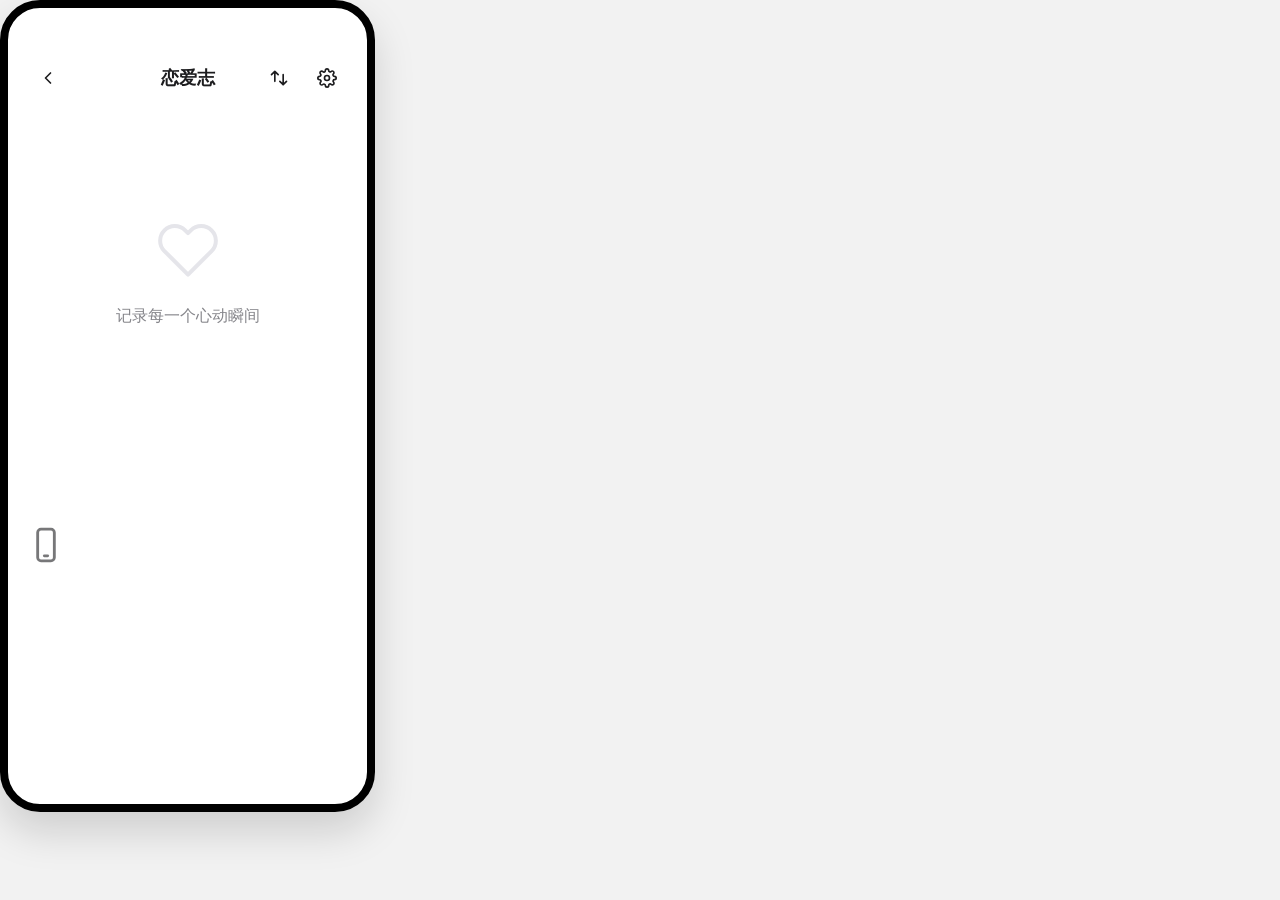
==== commit 682dc60b: "feat(phone-lock): 为角色添加手机锁屏密码与密保问题功能 - 新增 API 调用生成角色专属的 4 位数字密码和 3 个密保问题 - 在聊天上下文提示中注入手机锁屏信息，增强角色扮演的" ====
--- a/love_journal.html
+++ b/love_journal.html
@@ -30,6 +30,70 @@
         .app-modal.active {
             display: flex;
         }
+        /* Selection Modal Styles */
+        .selection-modal {
+            position: absolute;
+            top: 0;
+            left: 0;
+            width: 100%;
+            height: 100%;
+            background: rgba(0,0,0,0.5);
+            z-index: 150;
+            display: none;
+            align-items: center;
+            justify-content: center;
+            backdrop-filter: blur(4px);
+        }
+        .selection-modal.active {
+            display: flex;
+        }
+        .selection-card {
+            width: 80%;
+            max-width: 320px;
+            background: white;
+            border-radius: 20px;
+            padding: 20px;
+            box-shadow: 0 10px 40px rgba(0,0,0,0.2);
+            max-height: 70%;
+            display: flex;
+            flex-direction: column;
+        }
+        .selection-header {
+            text-align: center;
+            font-size: 18px;
+            font-weight: 600;
+            margin-bottom: 20px;
+            color: #1d1d1f;
+        }
+        .friend-list {
+            overflow-y: auto;
+            flex: 1;
+        }
+        .friend-item {
+            display: flex;
+            align-items: center;
+            padding: 10px;
+            border-radius: 12px;
+            cursor: pointer;
+            transition: background 0.2s;
+            gap: 12px;
+        }
+        .friend-item:hover {
+            background: #f5f5f7;
+        }
+        .friend-avatar {
+            width: 40px;
+            height: 40px;
+            border-radius: 50%;
+            background: #e5e5ea;
+            object-fit: cover;
+        }
+        .friend-name {
+            font-size: 16px;
+            color: #1d1d1f;
+            font-weight: 500;
+        }
+        
         .settings-header {
             display: flex;
             justify-content: space-between;
@@ -114,6 +178,220 @@
             position: relative;
             z-index: 5; /* Above background but below header */
         }
+        .character-avatar-display {
+            position: absolute;
+            top: 100px; /* Below header area */
+            right: 20px;
+            width: 80px;
+            height: 80px;
+            border-radius: 50%;
+            border: 3px solid rgba(255, 255, 255, 0.8);
+            background-color: #e5e5ea;
+            background-size: cover;
+            background-position: center;
+            box-shadow: 0 4px 15px rgba(0,0,0,0.1);
+            z-index: 10;
+            display: none; /* Hidden by default until loaded */
+        }
+        .love-journal-phone-btn {
+            position: absolute;
+            left: 18px;
+            top: 65%;
+            width: 40px;
+            height: 40px;
+            color: rgba(29, 29, 31, 0.6);
+            z-index: 6;
+            background: transparent;
+            border: none;
+            padding: 0;
+            display: flex;
+            align-items: center;
+            justify-content: center;
+            cursor: pointer;
+        }
+        .phone-lock-modal {
+            position: absolute;
+            inset: 0;
+            background: rgba(0,0,0,0.35);
+            z-index: 200;
+            display: none;
+            align-items: center;
+            justify-content: center;
+            backdrop-filter: blur(6px);
+        }
+        .phone-lock-modal.active {
+            display: flex;
+        }
+        .phone-lock-shell {
+            width: 88%;
+            max-width: 320px;
+            height: 86%;
+            background: #0b0b0c;
+            border-radius: 36px;
+            border: 6px solid #111113;
+            box-shadow: 0 20px 50px rgba(0,0,0,0.35);
+            position: relative;
+            color: #ffffff;
+            display: flex;
+            flex-direction: column;
+            align-items: center;
+            padding: 28px 20px 24px;
+            gap: 14px;
+        }
+        .phone-lock-notch {
+            position: absolute;
+            top: 8px;
+            width: 44%;
+            height: 18px;
+            background: #111113;
+            border-radius: 12px;
+        }
+        .phone-lock-close {
+            position: absolute;
+            top: 16px;
+            right: 16px;
+            width: 28px;
+            height: 28px;
+            border-radius: 50%;
+            border: none;
+            background: rgba(255,255,255,0.14);
+            color: #ffffff;
+            font-size: 18px;
+            display: flex;
+            align-items: center;
+            justify-content: center;
+            cursor: pointer;
+        }
+        .phone-lock-header {
+            text-align: center;
+            margin-top: 18px;
+        }
+        .phone-lock-time {
+            font-size: 34px;
+            font-weight: 600;
+            letter-spacing: 1px;
+        }
+        .phone-lock-date {
+            font-size: 12px;
+            color: rgba(255,255,255,0.7);
+            margin-top: 4px;
+        }
+        .phone-lock-title {
+            font-size: 16px;
+            font-weight: 600;
+        }
+        .phone-lock-subtitle {
+            font-size: 12px;
+            color: rgba(255,255,255,0.7);
+            margin-top: -6px;
+        }
+        .phone-passcode-dots {
+            display: flex;
+            gap: 10px;
+            margin-top: 6px;
+        }
+        .phone-passcode-dot {
+            width: 10px;
+            height: 10px;
+            border-radius: 50%;
+            border: 1px solid rgba(255,255,255,0.7);
+            background: transparent;
+        }
+        .phone-passcode-dot.filled {
+            background: #ffffff;
+        }
+        .phone-error-text {
+            min-height: 16px;
+            font-size: 12px;
+            color: #ffb4b4;
+        }
+        .phone-keypad {
+            display: grid;
+            grid-template-columns: repeat(3, 1fr);
+            gap: 12px;
+            width: 100%;
+            margin-top: 6px;
+        }
+        .phone-keypad-btn {
+            width: 100%;
+            height: 48px;
+            border-radius: 14px;
+            border: none;
+            background: rgba(255,255,255,0.12);
+            color: #ffffff;
+            font-size: 18px;
+            font-weight: 600;
+            cursor: pointer;
+        }
+        .phone-keypad-btn:active {
+            background: rgba(255,255,255,0.24);
+        }
+        .phone-forgot-btn {
+            margin-top: 6px;
+            border: none;
+            background: transparent;
+            color: rgba(255,255,255,0.8);
+            font-size: 12px;
+            cursor: pointer;
+            display: none;
+        }
+        .phone-forgot-btn.visible {
+            display: block;
+        }
+        .phone-panel {
+            position: absolute;
+            inset: 24px 18px;
+            background: #1c1c1e;
+            border-radius: 20px;
+            padding: 18px;
+            display: none;
+            flex-direction: column;
+            gap: 12px;
+            overflow-y: auto;
+        }
+        .phone-panel.active {
+            display: flex;
+        }
+        .phone-panel-title {
+            font-size: 16px;
+            font-weight: 600;
+            text-align: center;
+        }
+        .phone-panel-subtitle {
+            font-size: 12px;
+            color: rgba(255,255,255,0.7);
+            text-align: center;
+        }
+        .phone-input {
+            width: 100%;
+            border-radius: 12px;
+            border: none;
+            padding: 10px 12px;
+            font-size: 14px;
+            background: rgba(255,255,255,0.12);
+            color: #ffffff;
+            outline: none;
+        }
+        .phone-panel-btn {
+            border: none;
+            border-radius: 12px;
+            padding: 10px 12px;
+            font-size: 14px;
+            font-weight: 600;
+            cursor: pointer;
+            background: #ffffff;
+            color: #0b0b0c;
+        }
+        .phone-panel-secondary {
+            background: rgba(255,255,255,0.12);
+            color: #ffffff;
+        }
+        .phone-panel-result {
+            font-size: 13px;
+            text-align: center;
+            min-height: 18px;
+            color: rgba(255,255,255,0.85);
+        }
     </style>
 </head>
 <body>
@@ -121,7 +399,7 @@
         <div class="phone-frame" style="background: #fff; position: relative; overflow: hidden;"> 
             <!-- Background Layer -->
             <div id="love-journal-bg" style="position: absolute; top: 0; left: 0; width: 100%; height: 100%; z-index: 0; background-size: cover; background-position: center; transition: background-image 0.3s ease;"></div>
-
+ 
             <div class="love-journal-header">
                 <div class="header-left">
                     <button class="header-btn" onclick="window.location.href='index.html'">
@@ -146,6 +424,65 @@
                 </div>
             </div>
             
+            <button class="love-journal-phone-btn" id="love-journal-phone-btn" aria-label="打开手机">
+                <svg width="40" height="40" viewBox="0 0 24 24" fill="none" stroke="currentColor" stroke-width="1.7" stroke-linecap="round" stroke-linejoin="round">
+                    <rect x="7" y="2.5" width="10" height="19" rx="2"></rect>
+                    <line x1="11" y1="18.5" x2="13" y2="18.5"></line>
+                </svg>
+            </button>
+
+            <div id="phone-lock-modal" class="phone-lock-modal">
+                <div class="phone-lock-shell">
+                    <div class="phone-lock-notch"></div>
+                    <button class="phone-lock-close" id="phone-lock-close" aria-label="关闭">×</button>
+                    <div class="phone-lock-header">
+                        <div class="phone-lock-time" id="phone-lock-time">09:41</div>
+                        <div class="phone-lock-date" id="phone-lock-date">星期一 1月1日</div>
+                    </div>
+                    <div class="phone-lock-title">输入密码</div>
+                    <div class="phone-lock-subtitle" id="phone-lock-subtitle">这个角色的手机</div>
+                    <div class="phone-passcode-dots" id="phone-passcode-dots">
+                        <div class="phone-passcode-dot"></div>
+                        <div class="phone-passcode-dot"></div>
+                        <div class="phone-passcode-dot"></div>
+                        <div class="phone-passcode-dot"></div>
+                    </div>
+                    <div class="phone-error-text" id="phone-error-text"></div>
+                    <div class="phone-keypad" id="phone-keypad">
+                        <button class="phone-keypad-btn" data-digit="1">1</button>
+                        <button class="phone-keypad-btn" data-digit="2">2</button>
+                        <button class="phone-keypad-btn" data-digit="3">3</button>
+                        <button class="phone-keypad-btn" data-digit="4">4</button>
+                        <button class="phone-keypad-btn" data-digit="5">5</button>
+                        <button class="phone-keypad-btn" data-digit="6">6</button>
+                        <button class="phone-keypad-btn" data-digit="7">7</button>
+                        <button class="phone-keypad-btn" data-digit="8">8</button>
+                        <button class="phone-keypad-btn" data-digit="9">9</button>
+                        <button class="phone-keypad-btn" data-action="empty"></button>
+                        <button class="phone-keypad-btn" data-digit="0">0</button>
+                        <button class="phone-keypad-btn" data-action="delete">⌫</button>
+                    </div>
+                    <button class="phone-forgot-btn" id="phone-forgot-btn">忘记密码？</button>
+
+                    <div class="phone-panel" id="phone-forgot-panel">
+                        <div class="phone-panel-title">验证身份</div>
+                        <div class="phone-panel-subtitle">答对三个问题会显示密码</div>
+                        <div id="phone-question-1"></div>
+                        <input class="phone-input" id="phone-answer-1" placeholder="输入答案">
+                        <div id="phone-question-2"></div>
+                        <input class="phone-input" id="phone-answer-2" placeholder="输入答案">
+                        <div id="phone-question-3"></div>
+                        <input class="phone-input" id="phone-answer-3" placeholder="输入答案">
+                        <button class="phone-panel-btn" id="phone-forgot-submit">提交</button>
+                        <button class="phone-panel-btn phone-panel-secondary" id="phone-forgot-cancel">返回</button>
+                        <div class="phone-panel-result" id="phone-forgot-result"></div>
+                    </div>
+
+                </div>
+            </div>
+
+            <div id="character-avatar-display" class="character-avatar-display"></div>
+
             <div class="content-area">
                 <!-- Placeholder Content -->
                 <div id="placeholder-content" style="text-align: center; color: #86868b; margin-top: 100px;">
@@ -153,6 +490,17 @@
                         <path d="M20.84 4.61a5.5 5.5 0 0 0-7.78 0L12 5.67l-1.06-1.06a5.5 5.5 0 0 0-7.78 7.78l1.06 1.06L12 21.23l7.78-7.78 1.06-1.06a5.5 5.5 0 0 0 0-7.78z"></path>
                     </svg>
                     <p>记录每一个心动瞬间</p>
+                </div>
+            </div>
+
+            <!-- Character Selection Modal -->
+            <div id="selection-modal" class="selection-modal">
+                <div class="selection-card">
+                    <div class="selection-header">选择恋爱对象</div>
+                    <div class="friend-list" id="friend-list-container">
+                        <!-- Friend items will be injected here -->
+                    </div>
+                    <button id="close-selection-btn" style="margin-top: 15px; padding: 12px; border: none; background: #f2f2f2; border-radius: 12px; font-weight: 600; cursor: pointer;">取消</button>
                 </div>
             </div>
 
@@ -182,7 +530,9 @@
     <script>
         document.addEventListener('DOMContentLoaded', () => {
             const settingsBtn = document.getElementById('settings-btn');
+            const switchBtn = document.getElementById('switch-btn');
             const settingsModal = document.getElementById('settings-modal');
+            const selectionModal = document.getElementById('selection-modal');
             const closeSettingsBtn = document.getElementById('close-settings-btn');
             const saveSettingsBtn = document.getElementById('save-settings-btn');
             const uploadWallpaperBtn = document.getElementById('upload-wallpaper-btn');
@@ -190,21 +540,347 @@
             const wallpaperPreview = document.getElementById('wallpaper-preview');
             const loveJournalBg = document.getElementById('love-journal-bg');
             const placeholderContent = document.getElementById('placeholder-content');
-
+            const friendListContainer = document.getElementById('friend-list-container');
+            const closeSelectionBtn = document.getElementById('close-selection-btn');
+            const headerTitle = document.querySelector('.header-title');
+            const characterAvatarDisplay = document.getElementById('character-avatar-display');
+            const phoneBtn = document.getElementById('love-journal-phone-btn');
+            const phoneModal = document.getElementById('phone-lock-modal');
+            const phoneCloseBtn = document.getElementById('phone-lock-close');
+            const phoneTime = document.getElementById('phone-lock-time');
+            const phoneDate = document.getElementById('phone-lock-date');
+            const phoneSubtitle = document.getElementById('phone-lock-subtitle');
+            const passcodeDots = document.getElementById('phone-passcode-dots');
+            const passcodeError = document.getElementById('phone-error-text');
+            const keypad = document.getElementById('phone-keypad');
+            const forgotBtn = document.getElementById('phone-forgot-btn');
+            const forgotPanel = document.getElementById('phone-forgot-panel');
+            const forgotResult = document.getElementById('phone-forgot-result');
+            const forgotSubmit = document.getElementById('phone-forgot-submit');
+            const forgotCancel = document.getElementById('phone-forgot-cancel');
+            const questionEls = [
+                document.getElementById('phone-question-1'),
+                document.getElementById('phone-question-2'),
+                document.getElementById('phone-question-3')
+            ];
+            const answerEls = [
+                document.getElementById('phone-answer-1'),
+                document.getElementById('phone-answer-2'),
+                document.getElementById('phone-answer-3')
+            ];
             let tempWallpaper = null;
-
-            // Load saved wallpaper
-            const savedWallpaper = localStorage.getItem('love_journal_wallpaper');
-            if (savedWallpaper) {
-                loveJournalBg.style.backgroundImage = `url('${savedWallpaper}')`;
-                placeholderContent.style.display = 'none'; // Hide placeholder if wallpaper exists
+            let currentChatId = localStorage.getItem('love_journal_current_chat_id') || null;
+            let passcodeBuffer = '';
+            let failCount = 0;
+            let phoneLockReady = false;
+
+            // Load saved state
+            loadCurrentCharacter();
+
+            function loadCurrentCharacter() {
+                if (!currentChatId) {
+                    headerTitle.textContent = '恋爱志';
+                    loveJournalBg.style.backgroundImage = '';
+                    placeholderContent.style.display = 'block';
+                    characterAvatarDisplay.style.display = 'none';
+                    phoneSubtitle.textContent = '这个角色的手机';
+                    return;
+                }
+
+                // Get character name and avatar
+                const meta = JSON.parse(localStorage.getItem('chat_meta_' + currentChatId) || '{}');
+                const displayName = meta.remark || meta.realName || '未知';
+                headerTitle.textContent = displayName + ' 的恋爱志';
+                phoneSubtitle.textContent = displayName + ' 的手机';
+                
+                const avatar = localStorage.getItem('chat_avatar_' + currentChatId);
+                if (avatar) {
+                    characterAvatarDisplay.style.backgroundImage = `url('${avatar}')`;
+                } else {
+                    // Default avatar SVG
+                    characterAvatarDisplay.style.backgroundImage = `url("data:image/svg+xml,%3Csvg xmlns='http://www.w3.org/2000/svg' viewBox='0 0 24 24' fill='none' stroke='%238e8e93' stroke-width='1' stroke-linecap='round' stroke-linejoin='round'%3E%3Ccircle cx='12' cy='12' r='10'/%3E%3Cpath d='M7 20.662V19a2 2 0 0 1 2-2h6a2 2 0 0 1 2 2v1.662'/%3E%3C/svg%3E")`;
+                }
+                characterAvatarDisplay.style.display = 'block';
+
+                // Load character specific wallpaper
+                const savedWallpaper = localStorage.getItem('love_journal_wallpaper_' + currentChatId);
+                if (savedWallpaper) {
+                    loveJournalBg.style.backgroundImage = `url('${savedWallpaper}')`;
+                    placeholderContent.style.display = 'none';
+                } else {
+                    loveJournalBg.style.backgroundImage = '';
+                    placeholderContent.style.display = 'block';
+                }
+            }
+
+            function getPhoneLockKey(chatId) {
+                return 'love_journal_phone_lock_' + chatId;
+            }
+
+            function getPhoneLockData() {
+                if (!currentChatId) return null;
+                try {
+                    const raw = localStorage.getItem(getPhoneLockKey(currentChatId));
+                    if (!raw) return null;
+                    return JSON.parse(raw);
+                } catch (e) {
+                    return null;
+                }
+            }
+
+            function savePhoneLockData(data) {
+                if (!currentChatId) return;
+                localStorage.setItem(getPhoneLockKey(currentChatId), JSON.stringify(data));
+            }
+
+            async function requestPhoneLockDataFromApi() {
+                const apiUrl = localStorage.getItem('api_url');
+                const apiKey = localStorage.getItem('api_key');
+                const modelName = localStorage.getItem('model_name') || 'gpt-3.5-turbo';
+                if (!apiUrl || !apiKey) {
+                    throw new Error('请先在设置中配置 API URL 和 Key');
+                }
+                const meta = JSON.parse(localStorage.getItem('chat_meta_' + currentChatId) || '{}');
+                const persona = localStorage.getItem('chat_persona_' + currentChatId) || '';
+                const longMemory = localStorage.getItem('chat_long_memory_' + currentChatId) || '';
+                const summary = localStorage.getItem('chat_summary_' + currentChatId) || '';
+                const displayName = meta.remark || meta.realName || 'TA';
+                const prompt = `
+你是${displayName}本人。请为自己设定一个4位数字锁屏密码，并生成3个关于你自己的密保问题与答案。
+要求：
+1. 密码是4位数字字符串。
+2. 问题与答案必须能从人设或聊天记忆中找到依据，不要凭空编造。
+3. 如果人设或记忆为空，只能用已有内容生成可回答的问题。
+4. 只输出JSON，格式如下：
+{"passcode":"1234","questions":[{"q":"问题1","a":"答案1"},{"q":"问题2","a":"答案2"},{"q":"问题3","a":"答案3"}]}
+人物人设：${persona || '无'}
+聊天记忆：${longMemory || summary || '无'}
+`;
+                const response = await fetch(`${apiUrl.replace(/\/$/, '')}/chat/completions`, {
+                    method: 'POST',
+                    headers: {
+                        'Content-Type': 'application/json',
+                        'Authorization': `Bearer ${apiKey}`
+                    },
+                    body: JSON.stringify({
+                        model: modelName,
+                        messages: [{ role: 'user', content: prompt }],
+                        temperature: 0.8,
+                        stream: false
+                    })
+                });
+                if (!response.ok) {
+                    const err = await response.text();
+                    throw new Error(err || '生成失败');
+                }
+                const data = await response.json();
+                const content = String(data.choices?.[0]?.message?.content || '').trim();
+                const jsonMatch = content.match(/\{[\s\S]*\}/);
+                if (!jsonMatch) {
+                    throw new Error('生成结果格式错误');
+                }
+                const parsed = JSON.parse(jsonMatch[0]);
+                if (!/^\d{4}$/.test(parsed.passcode || '')) {
+                    throw new Error('密码格式错误');
+                }
+                if (!Array.isArray(parsed.questions) || parsed.questions.length !== 3) {
+                    throw new Error('问题数量错误');
+                }
+                return {
+                    passcode: String(parsed.passcode),
+                    questions: parsed.questions.map(item => ({
+                        q: String(item.q || '').trim(),
+                        a: String(item.a || '').trim()
+                    }))
+                };
+            }
+
+            async function ensurePhoneLockData() {
+                const existing = getPhoneLockData();
+                if (existing) return existing;
+                const generated = await requestPhoneLockDataFromApi();
+                savePhoneLockData(generated);
+                return generated;
+            }
+
+            function resetPasscodeUI() {
+                passcodeBuffer = '';
+                failCount = 0;
+                passcodeError.textContent = '';
+                forgotBtn.classList.remove('visible');
+                updatePasscodeDots();
+            }
+
+            function updatePasscodeDots() {
+                const dots = passcodeDots.querySelectorAll('.phone-passcode-dot');
+                dots.forEach((dot, index) => {
+                    dot.classList.toggle('filled', index < passcodeBuffer.length);
+                });
+            }
+
+            function updateLockClock() {
+                const now = new Date();
+                const timeText = now.toLocaleTimeString('zh-CN', { hour: '2-digit', minute: '2-digit', hour12: false });
+                const dateText = now.toLocaleDateString('zh-CN', { weekday: 'long', month: 'long', day: 'numeric' });
+                phoneTime.textContent = timeText;
+                phoneDate.textContent = dateText;
+            }
+
+            function showPanel(panel) {
+                forgotPanel.classList.remove('active');
+                if (panel) panel.classList.add('active');
+            }
+
+            async function openPhoneLock() {
+                if (!currentChatId) {
+                    alert('请先选择一个恋爱对象');
+                    return;
+                }
+                updateLockClock();
+                resetPasscodeUI();
+                phoneLockReady = false;
+                passcodeError.textContent = '正在生成密码...';
+                try {
+                    await ensurePhoneLockData();
+                    phoneLockReady = true;
+                    passcodeError.textContent = '';
+                } catch (error) {
+                    passcodeError.textContent = String(error?.message || '生成失败');
+                }
+                showPanel(null);
+                phoneModal.classList.add('active');
+            }
+
+            function closePhoneLock() {
+                phoneModal.classList.remove('active');
+                showPanel(null);
+                forgotResult.textContent = '';
+            }
+
+            function normalizeAnswer(value) {
+                return String(value || '').trim().toLowerCase();
+            }
+
+            function verifyPasscode() {
+                const data = getPhoneLockData();
+                if (!data) {
+                    passcodeError.textContent = '这个角色还没有设置密码';
+                    return;
+                }
+                if (passcodeBuffer.length < 4) return;
+                if (passcodeBuffer === data.passcode) {
+                    passcodeError.textContent = '密码正确：' + data.passcode;
+                    setTimeout(() => {
+                        closePhoneLock();
+                    }, 900);
+                } else {
+                    failCount += 1;
+                    passcodeError.textContent = '密码错误';
+                    passcodeBuffer = '';
+                    updatePasscodeDots();
+                    if (failCount >= 3) {
+                        forgotBtn.classList.add('visible');
+                    }
+                }
+            }
+
+            async function bindQuestions() {
+                try {
+                    const data = await ensurePhoneLockData();
+                    if (!data) return;
+                    questionEls.forEach((el, index) => {
+                        el.textContent = data.questions[index]?.q || '';
+                    });
+                    answerEls.forEach((el) => {
+                        el.value = '';
+                    });
+                    forgotResult.textContent = '';
+                } catch (error) {
+                    forgotResult.textContent = String(error?.message || '生成失败');
+                }
+            }
+
+            async function handleForgotSubmit() {
+                try {
+                    const data = await ensurePhoneLockData();
+                    if (!data) return;
+                    const correct = data.questions.every((item, index) => {
+                        return normalizeAnswer(answerEls[index].value) === normalizeAnswer(item.a);
+                    });
+                    if (correct) {
+                        forgotResult.textContent = '密码是：' + data.passcode;
+                    } else {
+                        forgotResult.textContent = '答案不正确';
+                    }
+                } catch (error) {
+                    forgotResult.textContent = String(error?.message || '生成失败');
+                }
+            }
+
+            // Open Selection Modal
+            switchBtn.addEventListener('click', () => {
+                renderFriendList();
+                selectionModal.classList.add('active');
+            });
+
+            closeSelectionBtn.addEventListener('click', () => {
+                selectionModal.classList.remove('active');
+            });
+
+            function renderFriendList() {
+                friendListContainer.innerHTML = '';
+                
+                // Get friend list from localStorage (same logic as main app)
+                let friendList = [];
+                try {
+                    friendList = JSON.parse(localStorage.getItem('global_friends_list') || '[]');
+                } catch (e) {
+                    friendList = [];
+                }
+
+                if (friendList.length === 0) {
+                    friendListContainer.innerHTML = '<div style="text-align:center; color:#86868b; padding: 20px;">暂无好友</div>';
+                    return;
+                }
+
+                friendList.forEach(chatId => {
+                    // Fetch details
+                    const meta = JSON.parse(localStorage.getItem('chat_meta_' + chatId) || '{}');
+                    const displayName = meta.remark || meta.realName || '未知';
+                    const avatar = localStorage.getItem('chat_avatar_' + chatId);
+
+                    const item = document.createElement('div');
+                    item.className = 'friend-item';
+                    item.onclick = () => {
+                        currentChatId = chatId;
+                        localStorage.setItem('love_journal_current_chat_id', chatId);
+                        loadCurrentCharacter();
+                        selectionModal.classList.remove('active');
+                    };
+
+                    const img = document.createElement('img');
+                    img.className = 'friend-avatar';
+                    img.src = avatar || 'data:image/svg+xml,%3Csvg xmlns=\'http://www.w3.org/2000/svg\' viewBox=\'0 0 24 24\' fill=\'none\' stroke=\'%238e8e93\' stroke-width=\'2\' stroke-linecap=\'round\' stroke-linejoin=\'round\'%3E%3Ccircle cx=\'12\' cy=\'12\' r=\'10\'/%3E%3Cpath d=\'M7 20.662V19a2 2 0 0 1 2-2h6a2 2 0 0 1 2 2v1.662\'/%3E%3C/svg%3E';
+                    
+                    const nameSpan = document.createElement('span');
+                    nameSpan.className = 'friend-name';
+                    nameSpan.textContent = displayName;
+
+                    item.appendChild(img);
+                    item.appendChild(nameSpan);
+                    friendListContainer.appendChild(item);
+                });
             }
 
             // Open Settings
             settingsBtn.addEventListener('click', () => {
+                if (!currentChatId) {
+                    alert('请先选择一个恋爱对象');
+                    return;
+                }
                 settingsModal.classList.add('active');
-                // Always fetch the latest saved wallpaper
-                const currentSavedWallpaper = localStorage.getItem('love_journal_wallpaper');
+                // Always fetch the latest saved wallpaper for THIS character
+                const currentSavedWallpaper = localStorage.getItem('love_journal_wallpaper_' + currentChatId);
                 if (currentSavedWallpaper) {
                     wallpaperPreview.style.backgroundImage = `url('${currentSavedWallpaper}')`;
                     wallpaperPreview.style.display = 'block';
@@ -213,6 +889,42 @@
                     wallpaperPreview.style.backgroundImage = '';
                 }
                 tempWallpaper = null; // Reset temp
+            });
+
+            phoneBtn.addEventListener('click', openPhoneLock);
+            phoneCloseBtn.addEventListener('click', closePhoneLock);
+            phoneModal.addEventListener('click', (event) => {
+                if (event.target === phoneModal) {
+                    closePhoneLock();
+                }
+            });
+
+            keypad.addEventListener('click', (event) => {
+                const target = event.target.closest('.phone-keypad-btn');
+                if (!target || forgotPanel.classList.contains('active') || !phoneLockReady) return;
+                const digit = target.getAttribute('data-digit');
+                const action = target.getAttribute('data-action');
+                if (digit) {
+                    if (passcodeBuffer.length < 4) {
+                        passcodeBuffer += digit;
+                        updatePasscodeDots();
+                        if (passcodeBuffer.length === 4) {
+                            verifyPasscode();
+                        }
+                    }
+                } else if (action === 'delete') {
+                    passcodeBuffer = passcodeBuffer.slice(0, -1);
+                    updatePasscodeDots();
+                }
+            });
+
+            forgotBtn.addEventListener('click', () => {
+                bindQuestions();
+                showPanel(forgotPanel);
+            });
+            forgotSubmit.addEventListener('click', handleForgotSubmit);
+            forgotCancel.addEventListener('click', () => {
+                showPanel(null);
             });
 
             // Close Settings (without saving if not saved)
@@ -243,8 +955,8 @@
 
             // Save Settings
             saveSettingsBtn.addEventListener('click', () => {
-                if (tempWallpaper) {
-                    localStorage.setItem('love_journal_wallpaper', tempWallpaper);
+                if (tempWallpaper && currentChatId) {
+                    localStorage.setItem('love_journal_wallpaper_' + currentChatId, tempWallpaper);
                     loveJournalBg.style.backgroundImage = `url('${tempWallpaper}')`;
                     placeholderContent.style.display = 'none'; // Hide placeholder on save
                 }
